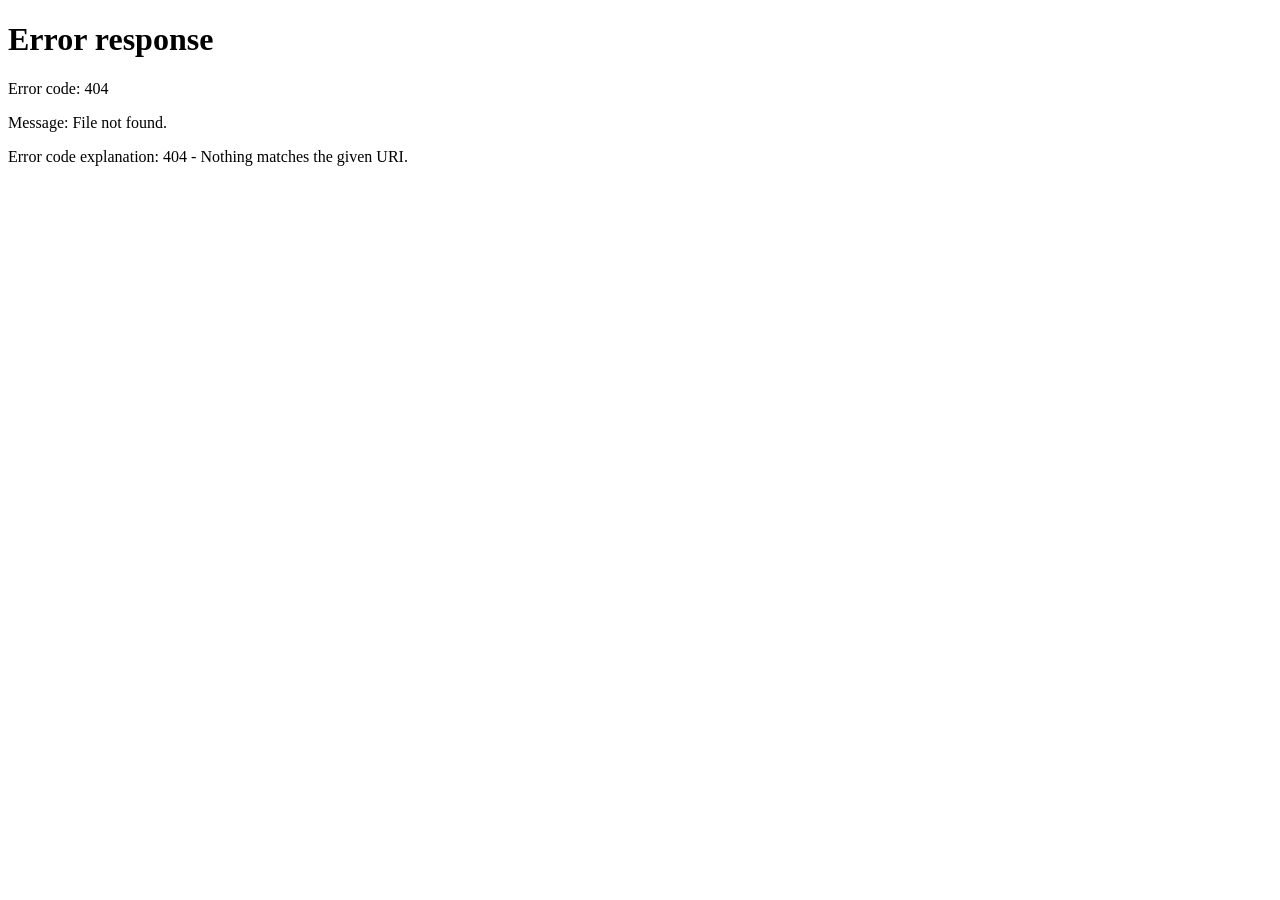
==== index.html @ 18a5743a "Update and rename home.html to index.html" ====
<!DOCTYPE html>
<html lang="en">
<head>
    <meta charset="UTF-8">
    <meta name="viewport" content="width=device-width, initial-scale=1.0">
    <title>Home</title>
    <script>
        // Check if the user is logged in
        if (localStorage.getItem("loggedIn") !== "true") {
            // If not logged in, redirect to login page
            window.location.href = "login.html";
        }

        // Optionally display the user's name
        var loggedInUser = localStorage.getItem("loggedInUser");
        if (loggedInUser) {
            document.addEventListener("DOMContentLoaded", function() {
                document.getElementById("welcomeMessage").innerText = "Welcome, " + loggedInUser + "!";
            });
        }
    </script>
</head>
<body>
    <div id="main">
        <h1 id="welcomeMessage">Welcome to the Home Page!</h1>
        <p>This is a protected page. You can only access this after logging in.</p>
        <a href="logout.html">Logout</a>
    </div>
</body>
</html>
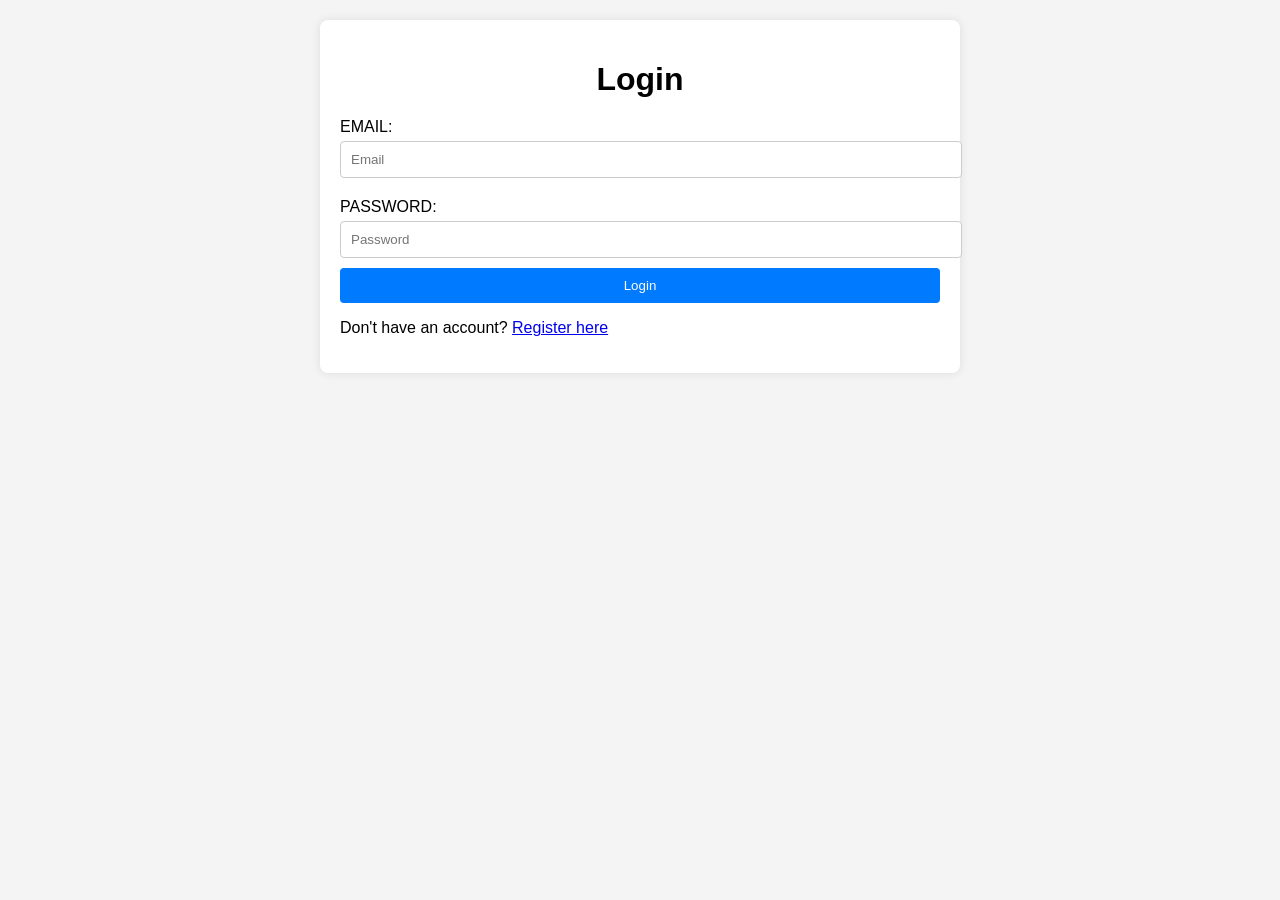
==== commit a13758ae: "Update index.html" ====
--- a/index.html
+++ b/index.html
@@ -8,7 +8,7 @@
         // Check if the user is logged in
         if (localStorage.getItem("loggedIn") !== "true") {
             // If not logged in, redirect to login page
-            window.location.href = "login.html";
+            window.location.href = "loging.html";
         }
 
         // Optionally display the user's name
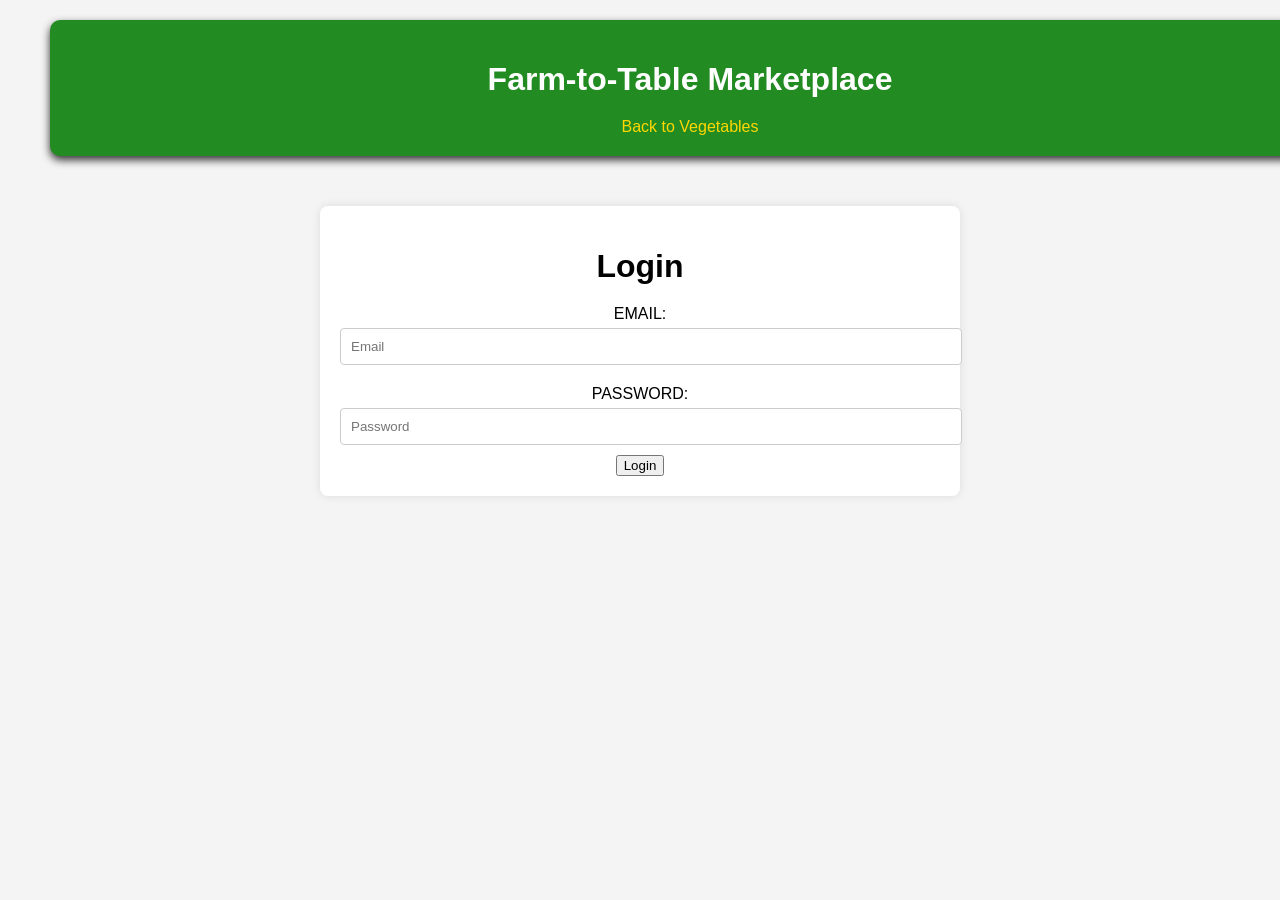
==== commit 18c02c21: "Add files via upload" ====
--- a/index.html
+++ b/index.html
@@ -3,28 +3,33 @@
 <head>
     <meta charset="UTF-8">
     <meta name="viewport" content="width=device-width, initial-scale=1.0">
-    <title>Home</title>
-    <script>
-        // Check if the user is logged in
-        if (localStorage.getItem("loggedIn") !== "true") {
-            // If not logged in, redirect to login page
-            window.location.href = "loging.html";
-        }
-
-        // Optionally display the user's name
-        var loggedInUser = localStorage.getItem("loggedInUser");
-        if (loggedInUser) {
-            document.addEventListener("DOMContentLoaded", function() {
-                document.getElementById("welcomeMessage").innerText = "Welcome, " + loggedInUser + "!";
-            });
-        }
-    </script>
+    <title>Login</title>
+    <link rel="stylesheet" href="style-log.css"> 
+    
 </head>
 <body>
+    <div id="d1">
+        <h1>Farm-to-Table Marketplace</h1>
+        <nav>
+            <a href="vegetables.html">Back to Vegetables</a>
+            
+        </nav>
+    </div>
     <div id="main">
-        <h1 id="welcomeMessage">Welcome to the Home Page!</h1>
-        <p>This is a protected page. You can only access this after logging in.</p>
-        <a href="logout.html">Logout</a>
+        <h1>Login</h1>
+        <form onsubmit="return loginUser()">
+            <label for="email">EMAIL:</label>
+            <input id="email" type="email" name="email" placeholder="Email" required>
+            <span id="emailerror" class="error"></span>
+
+            <label for="password">PASSWORD:</label>
+            <input id="password" type="password" name="password" placeholder="Password" required>
+            <span id="passworderror" class="error"></span>
+
+            <input type="submit" value="Login" />
+        </form>
+    
     </div>
 </body>
+
 </html>
--- a/style-log.css
+++ b/style-log.css
@@ -0,0 +1,57 @@
+body {
+    font-family: Arial, sans-serif;
+    background-color: #f4f4f4;
+    margin: 0;
+    padding: 20px;
+}
+
+#main {
+    max-width: 600px;
+    margin: auto;
+    background: white;
+    padding: 20px;
+    border-radius: 8px;
+    box-shadow: 0 0 10px rgba(0, 0, 0, 0.1);
+    margin-top: 50px;
+    text-align: center;
+    margin-left: 50%x;
+    
+}
+
+#d1 {
+    background-color: #228B22;
+    color: #fff;
+    width: 100%;
+    max-width: 1400px;
+    text-align: center;
+    border-radius: 10px;
+    padding: 20px;
+    box-shadow: 0 4px 8px rgba(0, 0, 0, 0.8);
+    position: relative;
+    margin-left: 30px;
+}
+#d1 a {
+    color: #FFD700;
+    text-decoration: none;
+    font-size: 16px;
+    margin: 0 10px;
+}
+h1{
+    text-align: center;
+    margin-bottom: 20px;
+}
+
+label {
+    display: block;
+    margin: 10px 0 5px;
+}
+input[type="email"],
+input[type="password"]
+
+ {
+    width: 100%;
+    padding: 10px;
+    margin-bottom: 10px;
+    border: 1px solid #ccc;
+    border-radius: 4px;
+}
